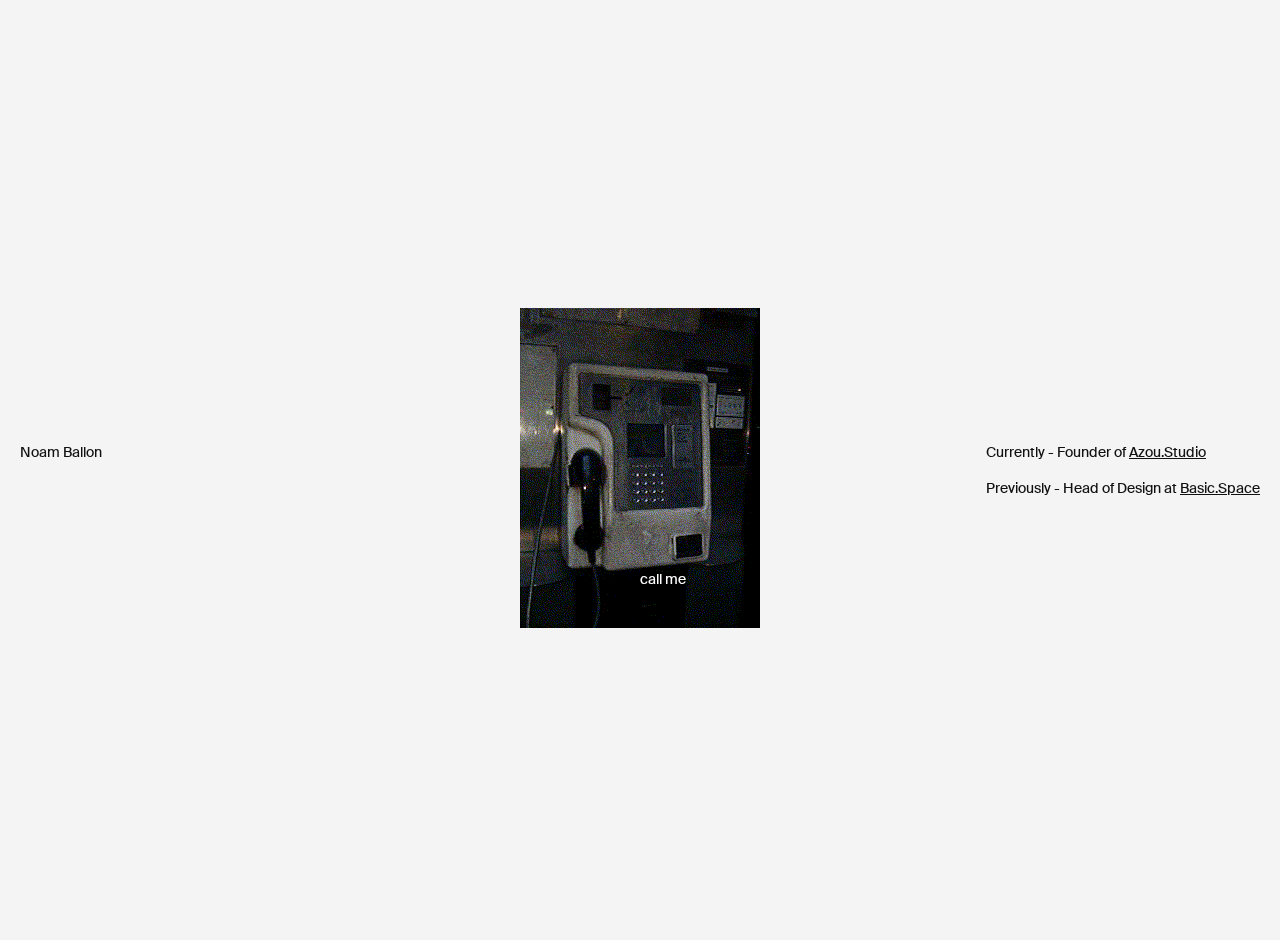
==== app.html @ a662c120 "Add files via upload" ====
<! 
learning to code is jarring
> 
<!DOCTYPE html>
<html>
    <head>
        <title>Noam Ballon</title>
        <meta content="Noam Ballon is a digital specialist and art director based in London,Uk" name="description">
        <link rel="stylesheet" href="app.css">
    </head>
    <body>
        <div class= content-wrap> 
            <div class="bio">
                    <h4>Noam Ballon</h4>
                    <div class="history">
                        <h4> Currently - Founder of <a href="https://www.azou.studio" class="link-text" target="_blank">Azou.Studio</a> </h4>
                        <h4> Previously - Head of Design at <a href="https://www.basic.space" class="link-text" target="_blank">Basic.Space</a> </h4>
                    </div>
                                        
            </div>
            <div class= absolute-gif > 
                    <h4 class="is-difference">call me</h4>
            <a href="mailto:noam@azou.studio">
                <img src="Content/PICT0421.gif" alt="Gif of Phone">
            </a>
            </div>
    
        </div>
          
    </body>
</html>
---- app.css ----
/* app.css */ 
@font-face {
    font-family: 'suisseintl';
    src: url('Fonts/SuisseIntl-Book-WebS.woff') format('woff');
    font-weight: 500; /* Specify font weight */
    font-style: regular;  /* Specify font style */
}

body {
    font-family: 'suisseintl', sans-serif;
    background-color: #f4f4f4;
    color: #111111;
    margin: 0;
    padding: 0;
    -webkit-font-smoothing: antialiased; 
    -moz-osx-font-smoothing: grayscale; 
    
  
}
h4 {
    font-size: 14px;
    font-weight: 500;
    line-height: 18px;
    text-align: left;
    color: #111111;
}

.content-wrap {
    padding: 20px;
    display:flex;
    flex-direction: column;
    justify-content: center;
    height: 100vh;

}
.bio {
    display: flex;
    flex-direction: row;
    justify-content: space-between;
    width: 100%;

}
.link-text {
    text-decoration: underline;
    text-decoration-color: #111111;
    color: #111111;
}
.link-text:hover {
    color: #8f8f8f;
    text-decoration-color: #8f8f8f;
}
.absolute-gif {
    position: absolute;
    align-self: center;
    display: flex;
    flex-direction: column;
    justify-content: center;
}
.absolute-gif img {
    position: relative;
    z-index: 2;
}
.is-difference {
    color: #ffffff;
    mix-blend-mode: difference;
    position: absolute;
    z-index: 9999;
    margin-left: 50%;
    margin-top: 99%;
}
    
/* Mobile Styles */
@media (max-width: 840px) {

    .content-wrap {
        padding: 10px; 
        justify-content: flex-start;
    }
    .bio {
        flex-direction: column;
    }
    .absolute-gif {
        position: relative;
        z-index: 0;
        width: 100%;
        display: flex;  
    }
    .absolute-gif img {
        width: 100%;
    }
}
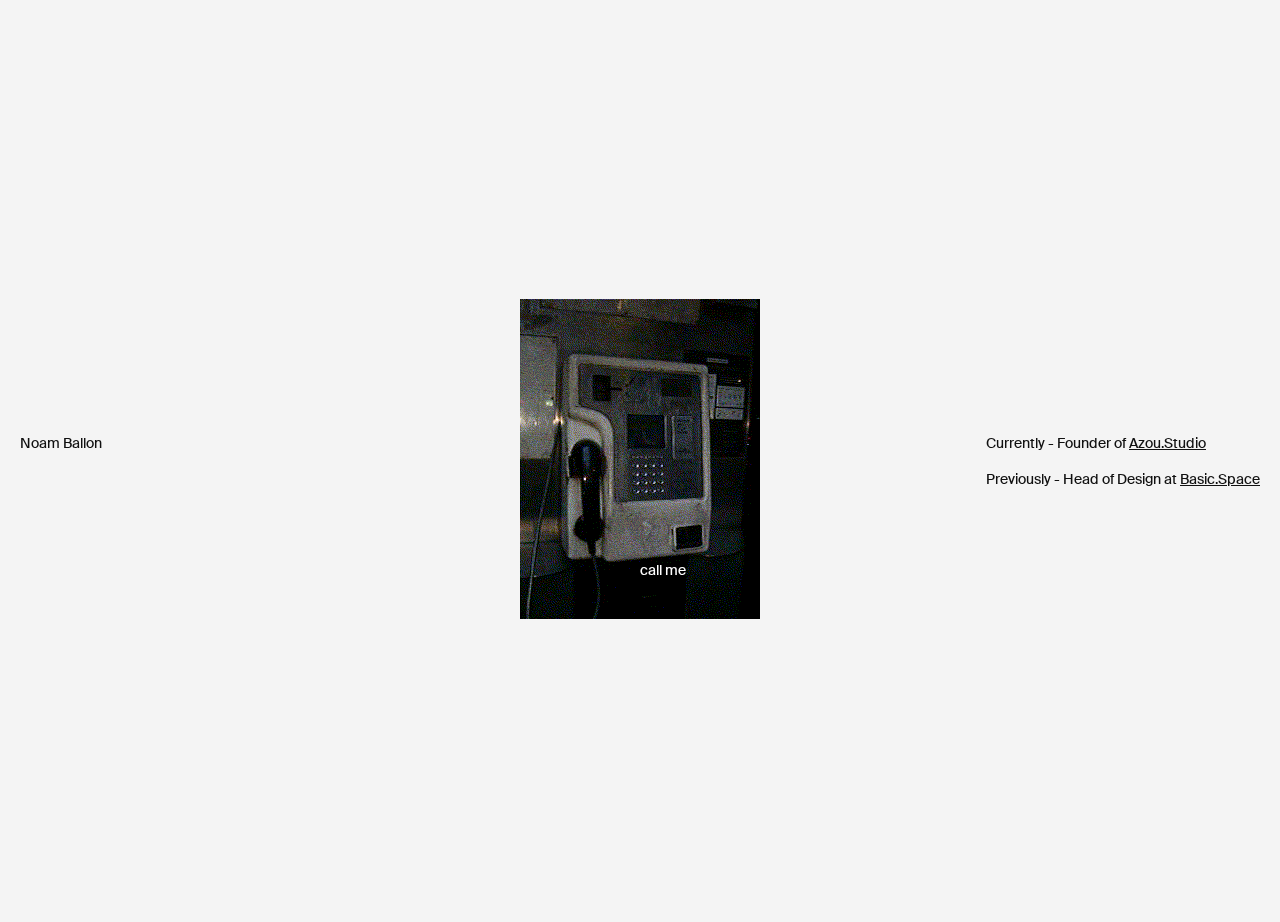
==== commit 31db2935: "Update app.html" ====
--- a/app.html
+++ b/app.html
@@ -4,7 +4,7 @@
 <!DOCTYPE html>
 <html>
     <head>
-        <title>Noam Ballon</title>
+        <title>Noam Ballon test </title>
         <meta content="Noam Ballon is a digital specialist and art director based in London,Uk" name="description">
         <link rel="stylesheet" href="app.css">
     </head>
@@ -28,4 +28,4 @@
         </div>
           
     </body>
-</html>+</html>
--- a/app.css
+++ b/app.css
@@ -14,6 +14,7 @@
     padding: 0;
     -webkit-font-smoothing: antialiased; 
     -moz-osx-font-smoothing: grayscale; 
+    overflow: hidden;
     
   
 }
@@ -30,7 +31,7 @@
     display:flex;
     flex-direction: column;
     justify-content: center;
-    height: 100vh;
+    height: 98vh;
 
 }
 .bio {
@@ -88,4 +89,4 @@
     .absolute-gif img {
         width: 100%;
     }
-}+}
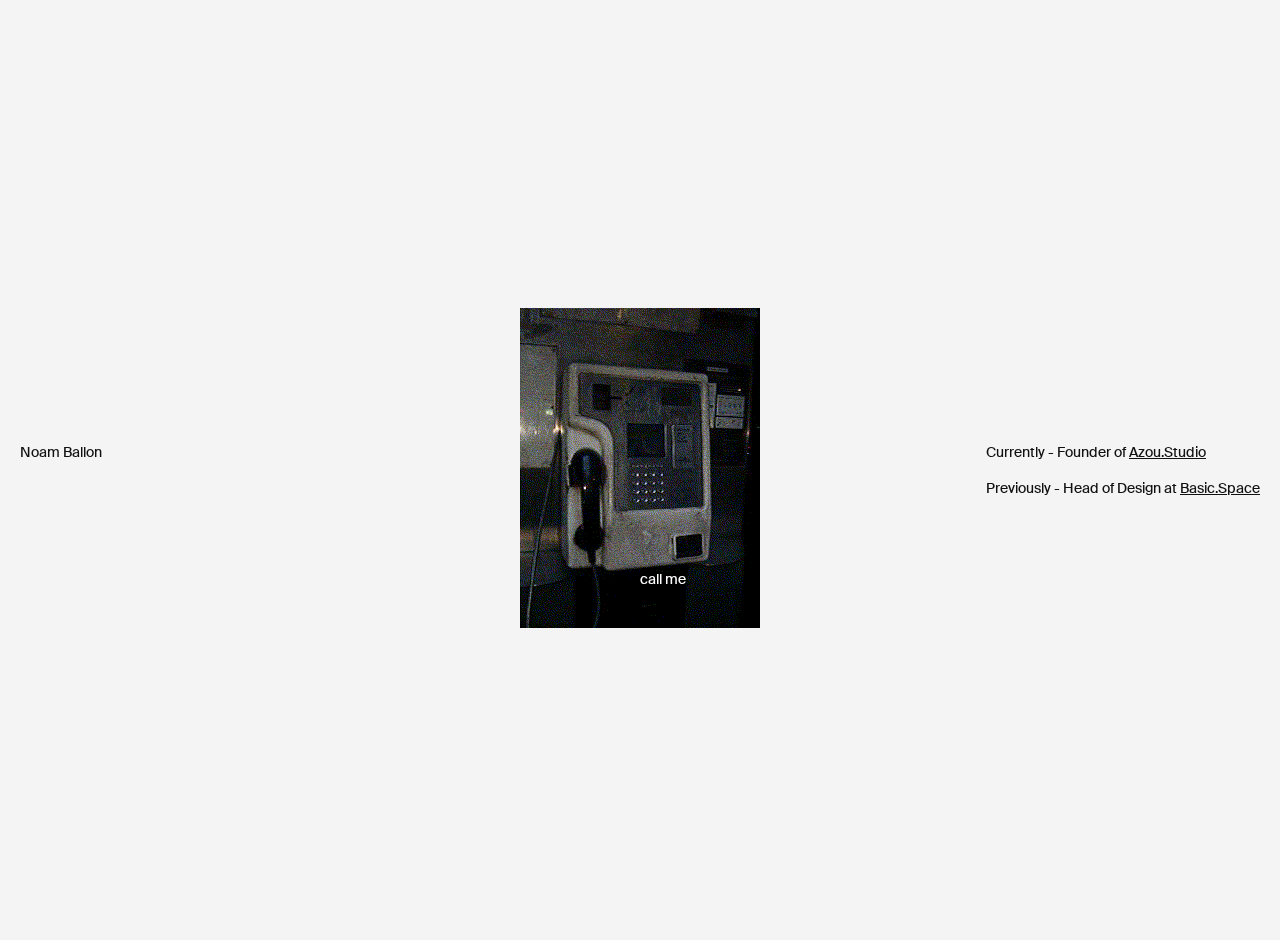
==== commit 2395971b: "Add files via upload" ====
--- a/app.html
+++ b/app.html
@@ -4,8 +4,9 @@
 <!DOCTYPE html>
 <html>
     <head>
-        <title>Noam Ballon test </title>
+        <title>Noam Ballon</title>
         <meta content="Noam Ballon is a digital specialist and art director based in London,Uk" name="description">
+        <meta name="viewport" content="width=device-width, initial-scale=1.0">
         <link rel="stylesheet" href="app.css">
     </head>
     <body>
@@ -28,4 +29,4 @@
         </div>
           
     </body>
-</html>
+</html>--- a/app.css
+++ b/app.css
@@ -31,7 +31,7 @@
     display:flex;
     flex-direction: column;
     justify-content: center;
-    height: 98vh;
+    height: 100vh;
 
 }
 .bio {
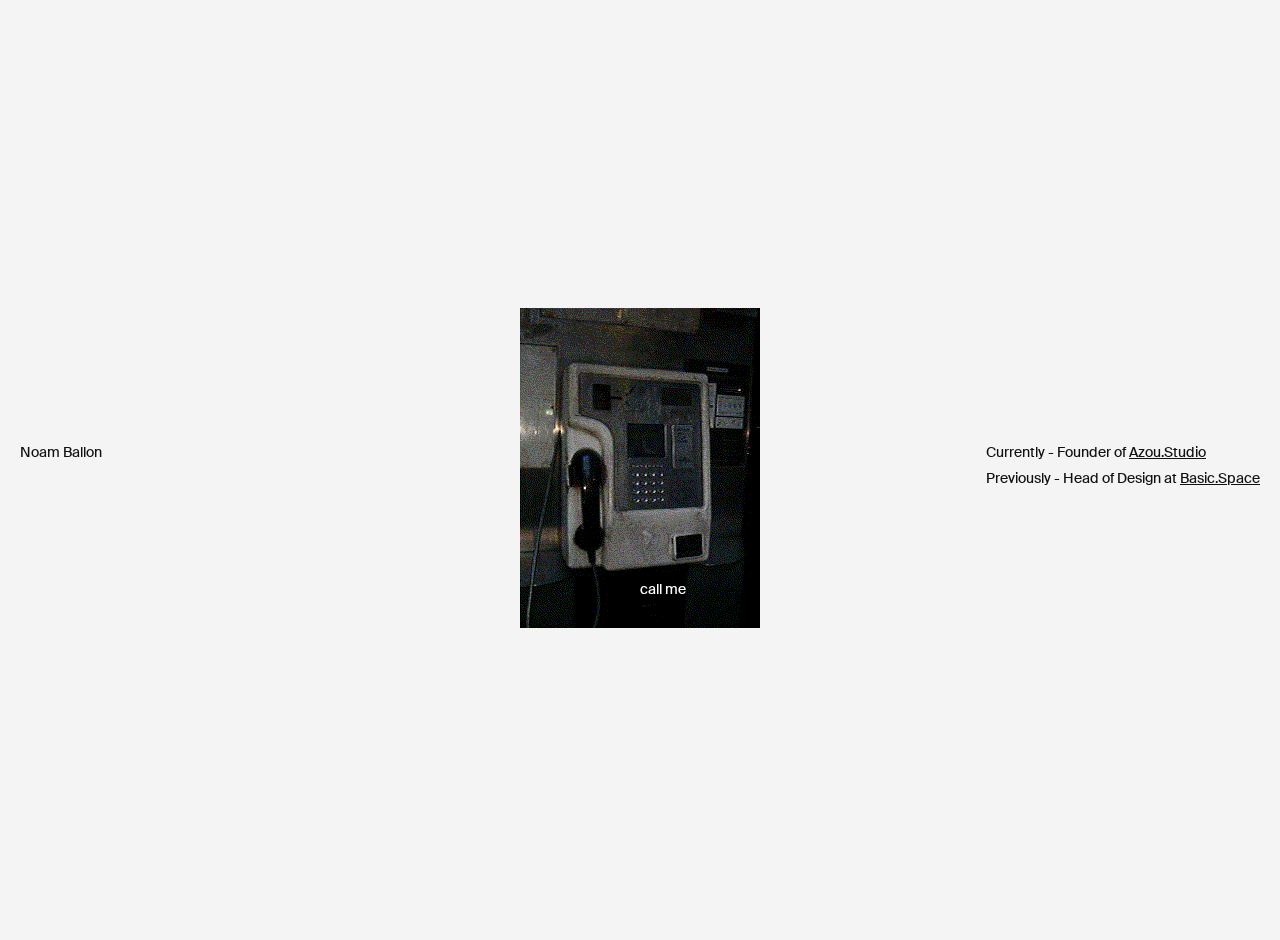
==== commit 9dcf6d1d: "Add files via upload" ====
--- a/app.html
+++ b/app.html
@@ -7,6 +7,7 @@
         <title>Noam Ballon</title>
         <meta content="Noam Ballon is a digital specialist and art director based in London,Uk" name="description">
         <meta name="viewport" content="width=device-width, initial-scale=1.0">
+        <link rel="icon" href="Content/favicon.png" type="image/png">
         <link rel="stylesheet" href="app.css">
     </head>
     <body>
--- a/app.css
+++ b/app.css
@@ -13,7 +13,7 @@
     margin: 0;
     padding: 0;
     -webkit-font-smoothing: antialiased; 
-    -moz-osx-font-smoothing: grayscale; 
+    -moz-osx-font-smoothing: grayscale;
     overflow: hidden;
     
   
@@ -22,6 +22,8 @@
     font-size: 14px;
     font-weight: 500;
     line-height: 18px;
+    margin-top: 0px;
+    margin-bottom: 0px;
     text-align: left;
     color: #111111;
 }
@@ -39,6 +41,14 @@
     flex-direction: row;
     justify-content: space-between;
     width: 100%;
+    gap: 40px;
+
+}
+.history {
+    display: flex;
+    flex-direction: column;
+    gap: 8px;
+    margin-bottom: 10px;
 
 }
 .link-text {
@@ -89,4 +99,4 @@
     .absolute-gif img {
         width: 100%;
     }
-}
+}